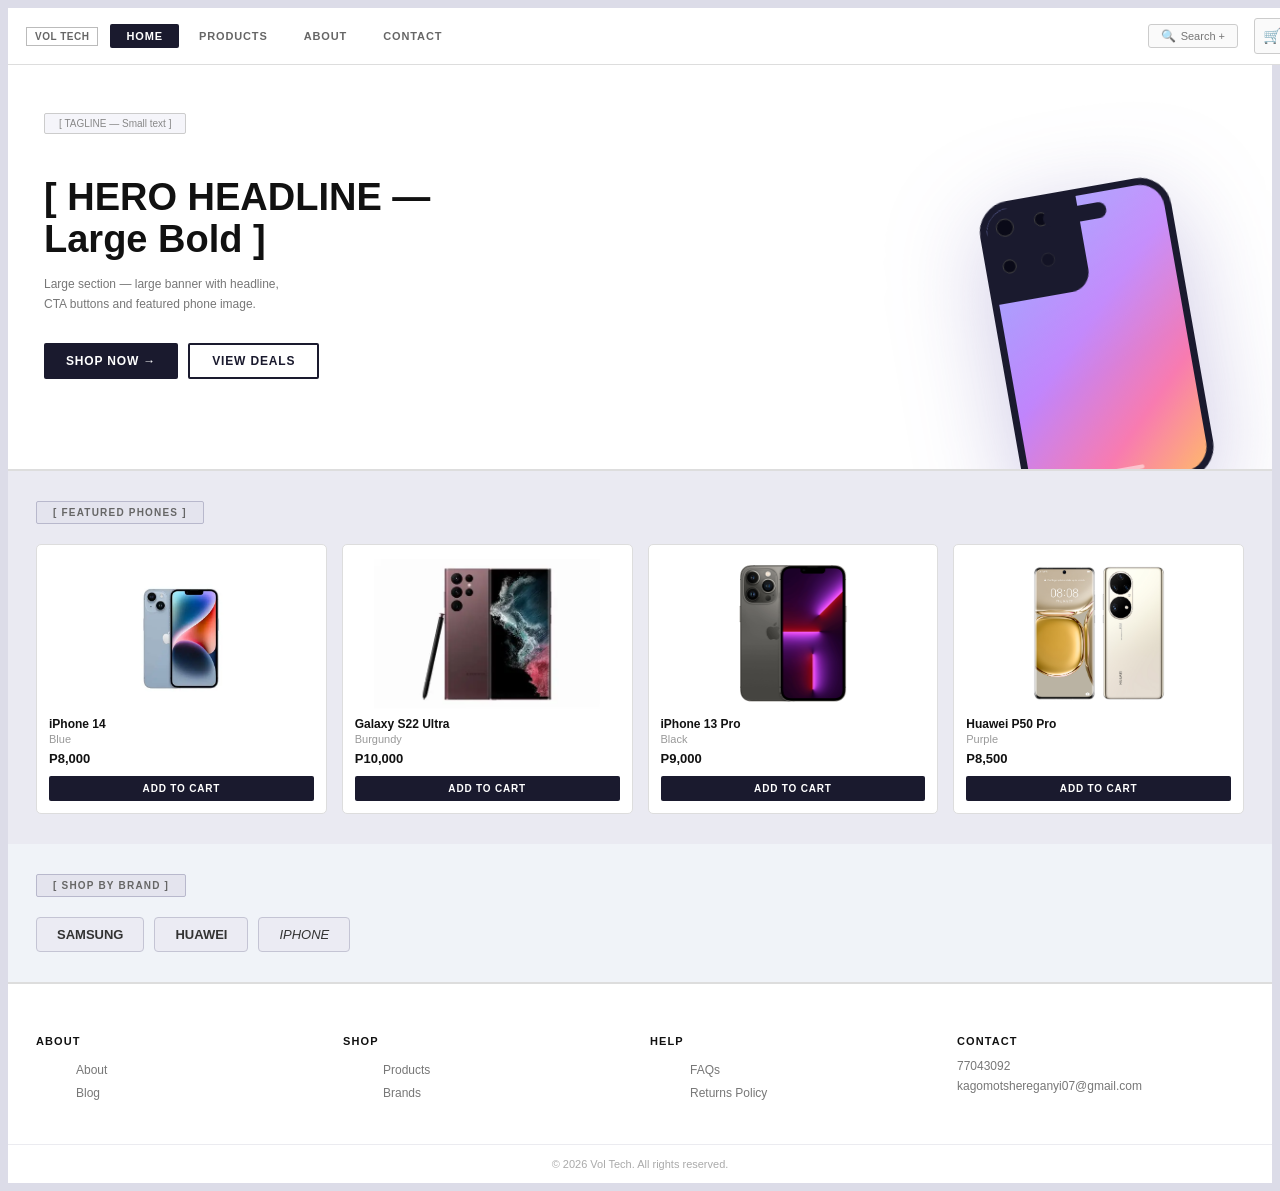
==== index.html @ d3a1dda0 "Rename home.html to index.html" ====
<!DOCTYPE html>
<html>
<head>
  <meta charset="utf-8">
  <meta name="viewport" content="width=device-width, initial-scale=1">
  <link rel="stylesheet" href="style.css">
  <link rel="stylesheet" href="style 2.css">
  <title>Vol tech</title>
 </head>
<body>
  <nav>
    <div class="logo-box">Vol Tech</div>
    <a href="online phone store.html" class="nav-link active">Home</a>
    <a href="product page.html" class="nav-link">Products</a>
    <a href="about page.html" class="nav-link">About</a>
    <a href="contact page.html" class="nav-link">Contact</a>
    <div class="nav-spacer"></div>
    <div class="nav-search"><span style="font-size:12px">🔍</span> Search +</div>
    <div class="nav-icon">🛒</div>
  </nav>

  <div class="hero">
    <div class="hero-left">
      <div class="hero-tagline">[ TAGLINE — Small text ]</div>
      <h1>[ HERO HEADLINE —<br>Large Bold ]</h1>
      <p class="hero-desc">Large section — large banner with headline,<br>CTA buttons and featured phone image.</p>
      <div class="hero-btns">
        <button class="btn-dark">SHOP NOW →</button>
        <button class="btn-light">VIEW DEALS</button>
      </div>
    </div>
    <div class="hero-right">
      <div class="phone-wrap">
        <div class="phone-body">
          <div class="phone-screen-glow"></div>
          <div class="phone-notch"></div>
          <div class="phone-camera-block">
            <div class="cam"></div>
            <div class="cam sm"></div>
            <div class="cam sm"></div>
            <div class="cam sm" style="opacity:0.4"></div>
          </div>
          <div class="phone-home-bar"></div>
        </div>
      </div>
    </div>
  </div>

  <div class="divider"></div>

  <div class="section" style="background:#eaeaf2">
    <div class="section-title">[ FEATURED PHONES ]</div>
    <div class="product-grid">

      <div class="product-card">
        <div class="p-img"><img src="images/Iphone 14.webp" alt="iPhone 14"></div>
        <div class="p-name">iPhone 14</div>
        <div class="p-sub">Blue</div>
        <div class="p-price">P8,000</div>
        <button class="btn-cart">Add to Cart</button>
      </div>

      <div class="product-card">
        <div class="p-img"><img src="images/Galaxy S22.webp" alt="Galaxy S22"></div>
        <div class="p-name">Galaxy S22 Ultra</div>
        <div class="p-sub">Burgundy</div>
        <div class="p-price">P10,000</div>
        <button class="btn-cart">Add to Cart</button>
      </div>

      <div class="product-card">
        <div class="p-img"><img src="images/Iphone 13 pro.png" alt="iPhone 13 Pro"></div>
        <div class="p-name">iPhone 13 Pro</div>
        <div class="p-sub">Black</div>
        <div class="p-price">P9,000</div>
        <button class="btn-cart">Add to Cart</button>
      </div>

      <div class="product-card">
        <div class="p-img"><img src="images/huaweip50pro.jpg" alt="Huawei P50 Pro"></div>
        <div class="p-name">Huawei P50 Pro</div>
        <div class="p-sub">Purple</div>
        <div class="p-price">P8,500</div>
        <button class="btn-cart">Add to Cart</button>
      </div>

    </div>
  </div>

  <div class="section" style="background:#f0f3f8">
    <div class="section-title">[ SHOP BY BRAND ]</div>
    <div class="brand-row">
      <div class="brand-pill" style="font-weight:900">SAMSUNG</div>
      <div class="brand-pill">HUAWEI</div>
      <div class="brand-pill" style="font-style:italic;font-weight:400">IPHONE</div>
    </div>
  </div>

  <div class="divider"></div>

  <footer>
    <div class="footer-grid">
      <div class="footer-col">
        <h4>About</h4>
        <ul>
          <li><a href="about page.html">About</a></li>
          <li><a href="#">Blog</a></li>
        </ul>
      </div>
      <div class="footer-col">
        <h4>Shop</h4>
        <ul>
          <li><a href="#">Products</a></li>
          <li><a href="#">Brands</a></li>
        </ul>
      </div>
      <div class="footer-col">
        <h4>Help</h4>
        <ul>
          <li><a href="contact page.html">FAQs</a></li>
          <li><a href="contact page.html">Returns Policy</a></li>
        </ul>
      </div>
      <div class="footer-col">
        <h4>Contact</h4>
        <div class="soc">77043092</div>
        <div class="soc">kagomotshereganyi07@gmail.com</div>
      </div>
    </div>
    <div class="footer-bar">© 2026 Vol Tech. All rights reserved.</div>
  </footer>

</body>
</html>
---- style.css ----
body { font-family: Arial, sans-serif; background: #dcdce8; color: #111; font-size: 14px; }

    nav {
      background: #fff;
      border-bottom: 1px solid #ddd;
      display: flex;
      flex-direction: row;
      align-items: center;
      padding: 0 18px;
      height: 56px;
      gap: 4px;
      width: 100%;
    }
    nav img { width: 40px; height: 40px; border-radius: 6px; flex-shrink: 0; }
    .logo-box {
      border: 1.5px solid #bbb;
      padding: 3px 8px;
      font-size: 10px;
      font-weight: 600;
      color: #666;
      margin-right: 8px;
      letter-spacing: 0.05em;
      text-transform: uppercase;
      flex-shrink: 0;
    }
    .nav-link {
      padding: 6px 16px;
      font-size: 11px;
      font-weight: 600;
      letter-spacing: 0.08em;
      text-decoration: none;
      color: #666;
      text-transform: uppercase;
      white-space: nowrap;
      border-radius: 2px;
    }
    .nav-link:hover { color: #1a1a2e; background: #f0f0f5; }
    .nav-link.active { background: #1a1a2e; color: #fff; border-radius: 2px; }
    .nav-spacer { flex: 1; }
    .nav-search {
      display: flex; align-items: center; gap: 5px;
      border: 1px solid #ccc;
      padding: 4px 12px;
      border-radius: 3px;
      font-size: 11px;
      color: #777;
      margin-right: 8px;
      cursor: pointer;
      background: #fafafa;
      white-space: nowrap;
      flex-shrink: 0;
    }
    .nav-icon {
      width: 34px; height: 34px;
      border: 1px solid #ccc;
      border-radius: 3px;
      display: flex; align-items: center; justify-content: center;
      cursor: pointer;
      background: #fafafa;
      font-size: 15px;
      color: #555;
      margin-left: 4px;
      flex-shrink: 0;
    }

    .hero {
      background: #fff;
      border-bottom: 1px solid #ddd;
      padding: 44px 36px 0 36px;
      display: flex;
      align-items: flex-start;
      min-height: 360px;
      overflow: hidden;
    }
    .hero-left { flex: 1; padding-top: 4px; }
    .hero-tagline {
      display: inline-block;
      border: 1px solid #ccc;
      background: #f5f5fa;
      color: #888;
      font-size: 10px;
      font-weight: 500;
      padding: 4px 14px;
      border-radius: 2px;
      margin-bottom: 18px;
    }
    .hero h1 { font-size: 38px; font-weight: 900; line-height: 1.1; color: #111; margin-bottom: 14px; }
    .hero-desc { font-size: 12px; color: #777; line-height: 1.65; max-width: 320px; margin-bottom: 28px; }
    .hero-btns { display: flex; gap: 10px; }
    .btn-dark {
      background: #1a1a2e; color: #fff; border: none;
      padding: 11px 22px; font-size: 12px; font-weight: 700;
      letter-spacing: 0.07em; text-transform: uppercase; cursor: pointer; border-radius: 2px;
    }
    .btn-light {
      background: #fff; color: #1a1a2e; border: 2px solid #1a1a2e;
      padding: 9px 22px; font-size: 12px; font-weight: 700;
      letter-spacing: 0.07em; text-transform: uppercase; cursor: pointer; border-radius: 2px;
    }
    .hero-right {
      width: 300px; display: flex; justify-content: center;
      align-items: flex-end; align-self: flex-end;
    }
    .phone-wrap {
      position: relative; width: 200px; height: 300px;
      transform: rotate(-10deg) translate(10px, 20px);
      filter: drop-shadow(0 24px 48px rgba(80,60,160,0.28));
    }
    .phone-body {
      width: 180px; height: 290px;
      background: linear-gradient(135deg, #8b9fff 0%, #c084fc 45%, #f87bb0 75%, #ffb86c 100%);
      border-radius: 32px; border: 7px solid #1a1a2e;
      position: relative; overflow: hidden;
    }
    .phone-screen-glow {
      position: absolute; inset: 0;
      background: linear-gradient(160deg, rgba(255,255,255,0.18) 0%, transparent 60%);
    }
    .phone-notch {
      position: absolute; top: 10px; left: 50%; transform: translateX(-50%);
      width: 64px; height: 16px; background: #1a1a2e; border-radius: 8px; z-index: 2;
    }
    .phone-home-bar {
      position: absolute; bottom: 10px; left: 50%; transform: translateX(-50%);
      width: 50px; height: 4px; background: rgba(255,255,255,0.5); border-radius: 2px;
    }
    .phone-camera-block {
      position: absolute; top: -4px; left: -4px;
      width: 72px; height: 72px; background: #1a1a2e;
      border-radius: 24px 0 20px 0;
      display: grid; grid-template-columns: 1fr 1fr; gap: 6px; padding: 14px 12px 12px 14px;
    }
    .cam { width: 16px; height: 16px; background: #0a0a18; border-radius: 50%; border: 1.5px solid #444; }
    .cam.sm { width: 12px; height: 12px; }

    .section { padding: 30px 28px; }
    .section-title {
      display: inline-block;
      border: 1.5px solid #b8b8cc; background: #e4e4ee; color: #666;
      font-size: 10px; font-weight: 700; letter-spacing: 0.12em;
      text-transform: uppercase; padding: 5px 16px; border-radius: 2px; margin-bottom: 20px;
    }
    .product-grid {
      display: grid; grid-template-columns: repeat(4, 1fr); gap: 15px;
    }
    .product-card {
      background: #fff; border: 1px solid #ddd; border-radius: 5px;
      padding: 14px 12px 12px; display: flex; flex-direction: column;
    }
    .p-img { width: 100%; height: 150px; overflow: hidden; margin-bottom: 8px; }
    .p-img img { width: 100%; height: 150px; object-fit: contain; }
    .p-name { font-size: 12px; font-weight: 700; margin-bottom: 2px; }
    .p-sub  { font-size: 11px; color: #999; margin-bottom: 6px; }
    .p-price { font-size: 13px; font-weight: 700; margin-bottom: 10px; }
    .btn-cart {
      background: #1a1a2e; color: #fff; border: none;
      padding: 7px 0; width: 100%; font-size: 10px; font-weight: 700;
      letter-spacing: 0.08em; text-transform: uppercase; cursor: pointer;
      border-radius: 2px; margin-top: auto;
    }
    .btn-cart:hover { background: #2d2d50; }

    .brand-row { display: flex; gap: 10px; flex-wrap: wrap; }
    .brand-pill {
      background: #ebebf3; border: 1.5px solid #c4c4d4; border-radius: 4px;
      padding: 9px 20px; font-size: 13px; font-weight: 700; color: #333; cursor: pointer;
    }
    .divider { height: 1px; background: #ddd; }

    footer { background: #fff; border-top: 1px solid #ddd; }
    .footer-grid {
      display: grid; grid-template-columns: repeat(4, 1fr);
      gap: 20px; padding: 36px 28px 30px;
    }
    .footer-col h4 {
      font-size: 11px; font-weight: 800; letter-spacing: 0.1em;
      text-transform: uppercase; color: #111; margin-bottom: 12px;
    }
    .footer-col ul { list-style: none; }
    .footer-col li { margin-bottom: 7px; }
    .footer-col a { font-size: 12px; color: #777; text-decoration: none; }
    .soc { font-size: 12px; color: #777; margin-bottom: 6px; }
    .footer-bar {
      border-top: 1px solid #ebebf0; text-align: center;
      padding: 13px; font-size: 11px; color: #aaa;
    }
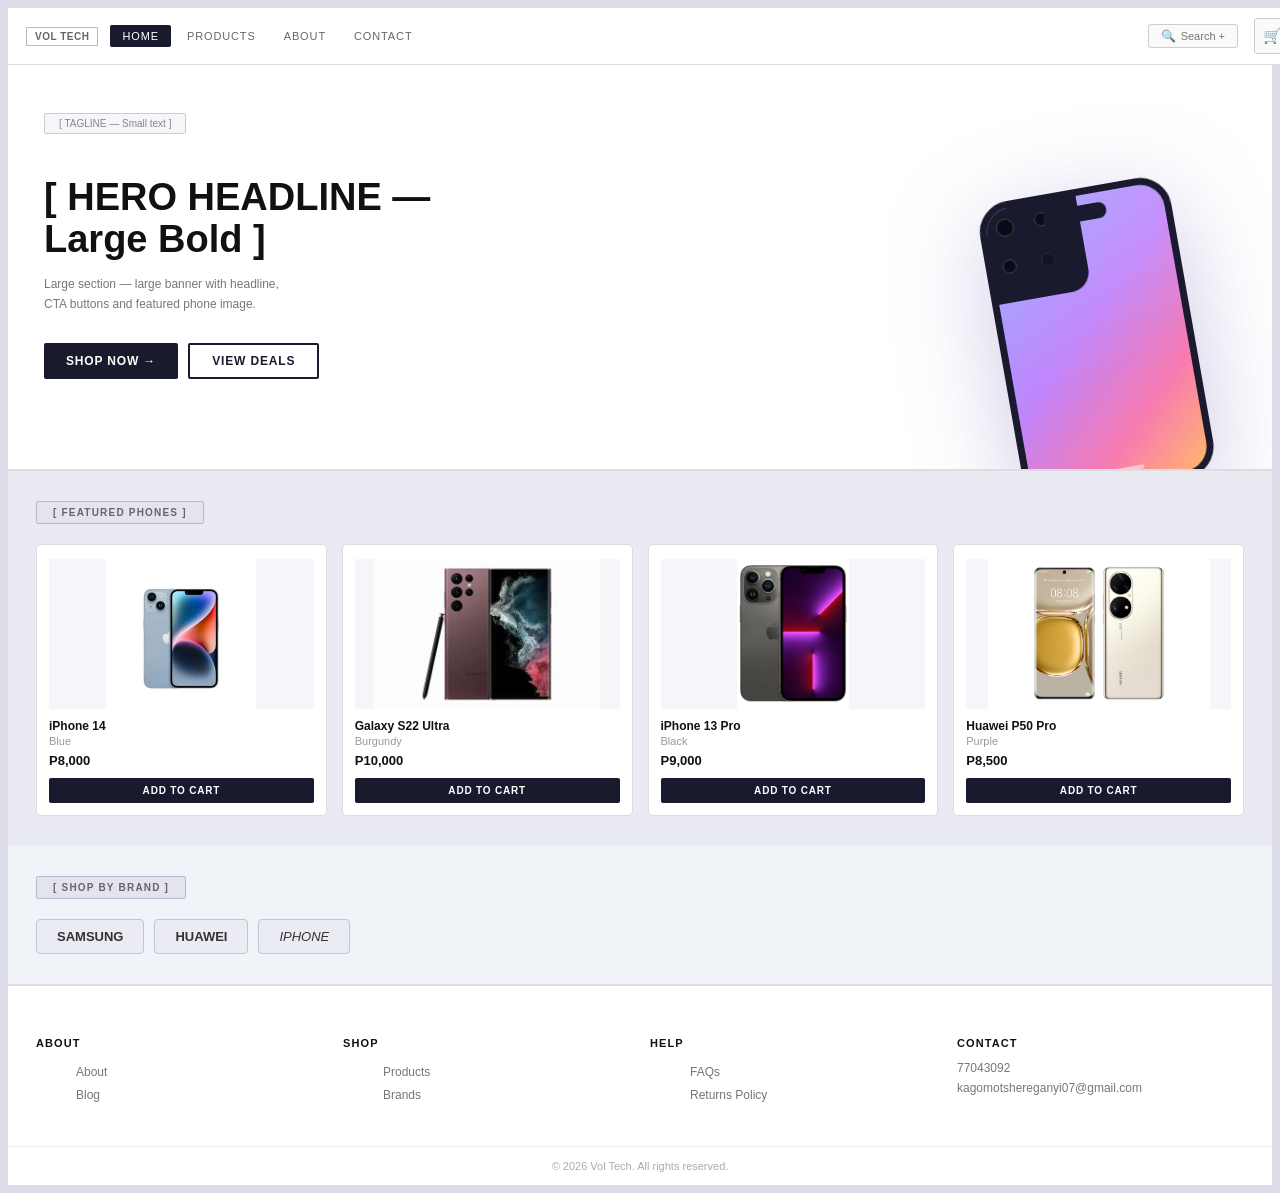
==== commit ccc99426: "Add files via upload" ====
--- a/index.html
+++ b/index.html
@@ -4,19 +4,19 @@
   <meta charset="utf-8">
   <meta name="viewport" content="width=device-width, initial-scale=1">
   <link rel="stylesheet" href="style.css">
-  <link rel="stylesheet" href="style 2.css">
+  <link rel="stylesheet" href="style2.css">
   <title>Vol tech</title>
  </head>
 <body>
   <nav>
     <div class="logo-box">Vol Tech</div>
-    <a href="online phone store.html" class="nav-link active">Home</a>
-    <a href="product page.html" class="nav-link">Products</a>
-    <a href="about page.html" class="nav-link">About</a>
-    <a href="contact page.html" class="nav-link">Contact</a>
+    <a href="index.html" class="nav-link active">Home</a>
+    <a href="product.html" class="nav-link">Products</a>
+    <a href="about.html" class="nav-link">About</a>
+    <a href="contact.html" class="nav-link">Contact</a>
     <div class="nav-spacer"></div>
     <div class="nav-search"><span style="font-size:12px">🔍</span> Search +</div>
-    <div class="nav-icon">🛒</div>
+    <a href="cart.html" class="nav-icon" style="text-decoration:none;">🛒</a>
   </nav>
 
   <div class="hero">
@@ -131,4 +131,4 @@
   </footer>
 
 </body>
-</html>
+</html>
--- a/style2.css
+++ b/style2.css
@@ -0,0 +1,240 @@
+body {
+      font-family: 'Inter', Arial, sans-serif;
+      background: #dcdce8;
+      color: #111;
+      font-size: 14px;
+    }
+
+    nav {
+      background: #fff;
+      border-bottom: 1px solid #ddd;
+      display: flex;
+      flex-direction: row;
+      align-items: center;
+      padding: 0 18px;
+      height: 56px;
+      gap: 4px;
+      width: 100%;
+    }
+    nav img {
+      width: 40px;
+      height: 40px;
+      border-radius: 6px;
+      flex-shrink: 0;
+    }
+    .logo-box {
+      border: 1.5px solid #bbb;
+      padding: 3px 8px;
+      font-size: 10px;
+      font-weight: 600;
+      color: #666;
+      margin-right: 8px;
+      letter-spacing: 0.05em;
+      text-transform: uppercase;
+      flex-shrink: 0;
+    }
+    .nav-link {
+      padding: 5px 12px;
+      font-size: 11px;
+      font-weight: 500;
+      letter-spacing: 0.08em;
+      text-decoration: none;
+      color: #666;
+      text-transform: uppercase;
+      white-space: nowrap;
+    }
+    .nav-link.active {
+      background: #1a1a2e;
+      color: #fff;
+      border-radius: 2px;
+    }
+    .nav-spacer { flex: 1; }
+    .nav-search {
+      display: flex;
+      align-items: center;
+      gap: 5px;
+      border: 1px solid #ccc;
+      padding: 4px 12px;
+      border-radius: 3px;
+      font-size: 11px;
+      color: #777;
+      margin-right: 8px;
+      cursor: pointer;
+      background: #fafafa;
+      white-space: nowrap;
+      flex-shrink: 0;
+    }
+    .nav-icon {
+      width: 34px;
+      height: 34px;
+      border: 1px solid #ccc;
+      border-radius: 3px;
+      display: flex;
+      align-items: center;
+      justify-content: center;
+      cursor: pointer;
+      background: #fafafa;
+      font-size: 15px;
+      color: #555;
+      margin-left: 4px;
+      flex-shrink: 0;
+    }
+
+    .filter-bar {
+      background: #fff;
+      border-bottom: 1px solid #ddd;
+      padding: 10px 24px;
+      display: flex;
+      flex-direction: row;
+      align-items: center;
+      gap: 8px;
+      flex-wrap: wrap;
+    }
+    .filter-label {
+      font-size: 11px;
+      font-weight: 800;
+      letter-spacing: 0.1em;
+      text-transform: uppercase;
+      color: #555;
+    }
+    .filter-btn {
+      padding: 5px 14px;
+      border-radius: 2px;
+      border: 1.5px solid #ccc;
+      background: #fafafa;
+      font-size: 11px;
+      font-weight: 500;
+      text-transform: uppercase;
+      cursor: pointer;
+      color: #555;
+    }
+    .filter-btn.active { background: #1a1a2e; border-color: #1a1a2e; color: #fff; }
+    .sort-select {
+      margin-left: auto;
+      padding: 5px 10px;
+      border: 1px solid #ccc;
+      border-radius: 2px;
+      font-size: 11px;
+      background: #fafafa;
+      cursor: pointer;
+      color: #555;
+    }
+
+    .main-wrap {
+      display: flex;
+      flex-direction: row;
+      gap: 18px;
+      padding: 18px 24px;
+      background: #eaeaf2;
+      align-items: flex-start;
+    }
+
+    .sidebar {
+      width: 200px;
+      min-width: 200px;
+      flex-shrink: 0;
+      display: flex;
+      flex-direction: column;
+      gap: 12px;
+    }
+    .sidebar-card {
+      background: #fff;
+      border: 1px solid #ddd;
+      border-radius: 4px;
+      padding: 14px;
+    }
+    .sidebar-title {
+      font-size: 10px;
+      font-weight: 800;
+      letter-spacing: 0.12em;
+      text-transform: uppercase;
+      color: #666;
+      margin-bottom: 10px;
+    }
+    .sidebar-item {
+      display: flex;
+      flex-direction: row;
+      align-items: center;
+      gap: 7px;
+      padding: 5px 0;
+      font-size: 11px;
+      color: #444;
+    }
+    .sidebar-item input { accent-color: #1a1a2e; }
+    .sidebar-item .count { margin-left: auto; font-size: 10px; color: #aaa; }
+    .price-labels { display: flex; justify-content: space-between; font-size: 10px; color: #888; margin-bottom: 6px; }
+    input[type="range"] { width: 100%; accent-color: #1a1a2e; }
+
+    .products-area { flex: 1; min-width: 0; }
+    .products-count { font-size: 11px; color: #888; margin-bottom: 12px; }
+    .products-count strong { color: #111; }
+
+    .prod-grid {
+      display: grid;
+      grid-template-columns: repeat(3, 1fr);
+      gap: 14px;
+    }
+
+    .product-card {
+      background: #fff;
+      border: 1px solid #ddd;
+      border-radius: 5px;
+      padding: 14px 12px 12px;
+      display: flex;
+      flex-direction: column;
+    }
+    .p-img {
+      width: 100%;
+      height: 150px;
+      overflow: hidden;
+      margin-bottom: 10px;
+      display: flex;
+      align-items: center;
+      justify-content: center;
+      background: #f5f5fa;
+    }
+    .p-img img { width: 100%; height: 150px; object-fit: contain; }
+    .p-name { font-size: 12px; font-weight: 700; margin-bottom: 2px; }
+    .p-sub  { font-size: 11px; color: #999; margin-bottom: 6px; }
+    .p-price { font-size: 13px; font-weight: 700; margin-bottom: 10px; }
+    .btn-cart {
+      background: #1a1a2e;
+      color: #fff;
+      border: none;
+      padding: 7px 0;
+      width: 100%;
+      font-size: 10px;
+      font-weight: 700;
+      letter-spacing: 0.08em;
+      text-transform: uppercase;
+      cursor: pointer;
+      border-radius: 2px;
+      margin-top: auto;
+    }
+    .btn-cart:hover { background: #2d2d50; }
+    
+    footer { background: #fff; border-top: 1px solid #ddd; }
+    .footer-grid {
+      display: grid;
+      grid-template-columns: repeat(4, 1fr);
+      gap: 20px;
+      padding: 36px 28px 30px;
+    }
+    .footer-col h4 {
+      font-size: 11px;
+      font-weight: 800;
+      letter-spacing: 0.1em;
+      text-transform: uppercase;
+      color: #111;
+      margin-bottom: 12px;
+    }
+    .footer-col ul { list-style: none; }
+    .footer-col li { margin-bottom: 7px; }
+    .footer-col a { font-size: 12px; color: #777; text-decoration: none; }
+    .footer-bar {
+      border-top: 1px solid #ebebf0;
+      text-align: center;
+      padding: 13px;
+      font-size: 11px;
+      color: #aaa;
+    }
